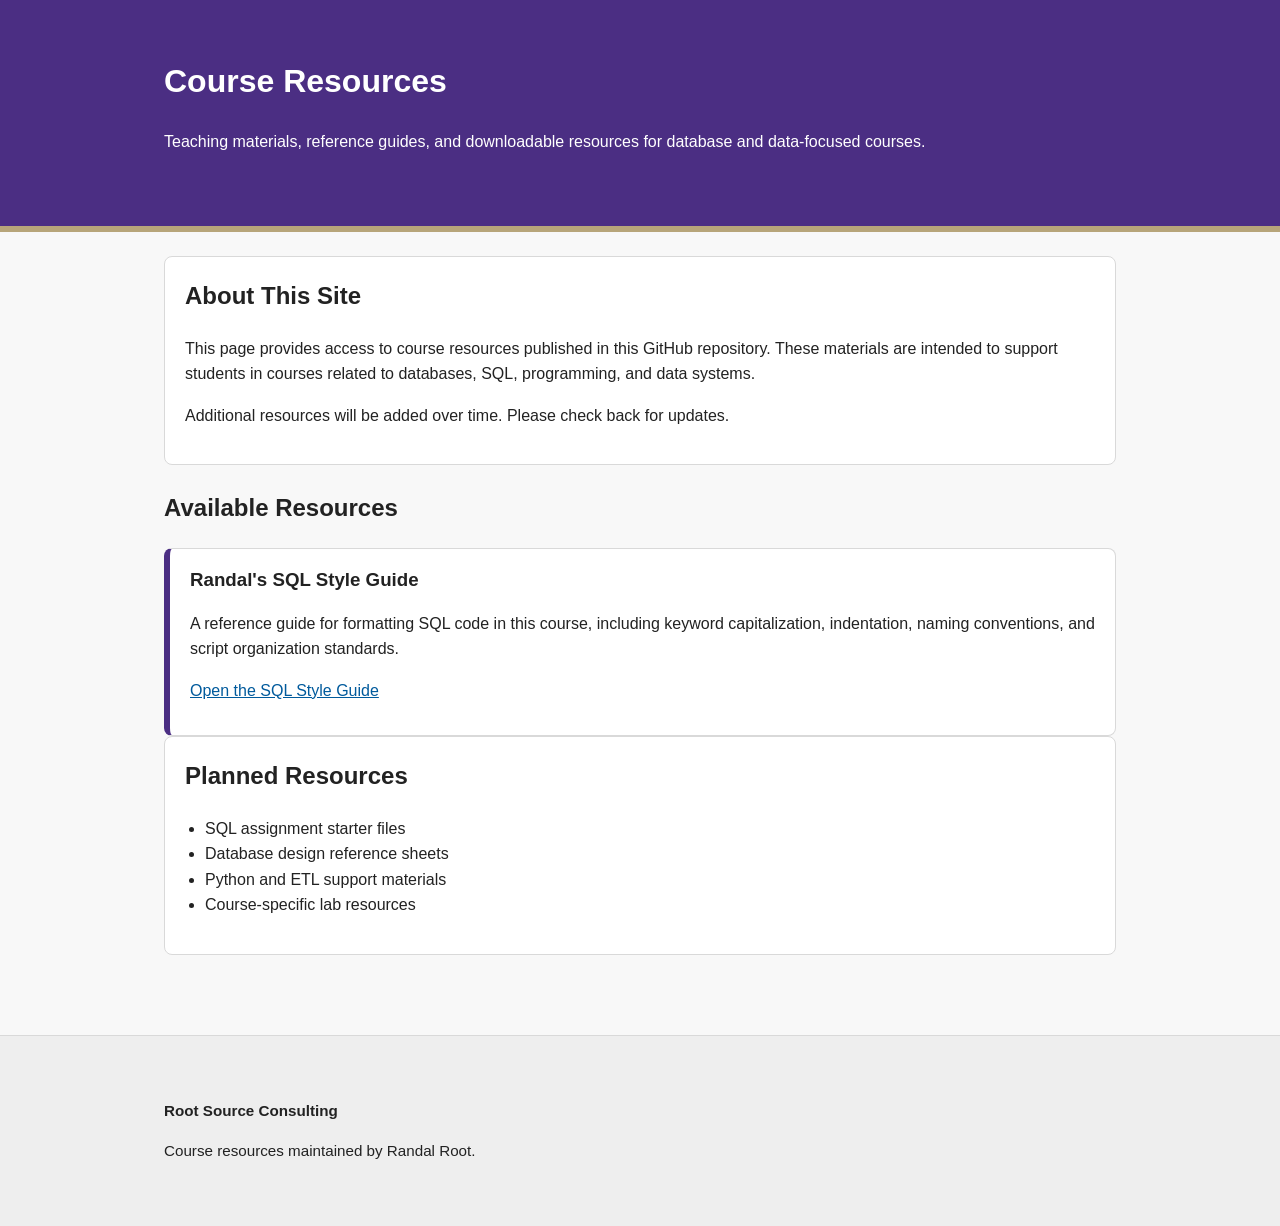
==== docs/index.html @ a7131105 "Update and rename Index.html to index.html" ====
<!DOCTYPE html>
<html lang="en">
<head>
  <meta charset="UTF-8" />
  <meta name="viewport" content="width=device-width, initial-scale=1.0" />
  <title>Course Resources | Root Source Consulting</title>
  <style>
    :root {
      --uw-purple: #4b2e83;
      --uw-gold: #b7a57a;
      --text-dark: #222222;
      --text-light: #ffffff;
      --bg-light: #f8f8f8;
      --border-light: #d9d9d9;
      --link-blue: #005a9c;
    }

    * {
      box-sizing: border-box;
    }

    body {
      margin: 0;
      font-family: Arial, Helvetica, sans-serif;
      line-height: 1.6;
      color: var(--text-dark);
      background-color: var(--bg-light);
    }

    .skip-link {
      position: absolute;
      left: -9999px;
      top: auto;
      width: 1px;
      height: 1px;
      overflow: hidden;
    }

    .skip-link:focus {
      position: static;
      width: auto;
      height: auto;
      padding: 0.75rem 1rem;
      background-color: #ffffcc;
      color: #000000;
      display: inline-block;
      z-index: 1000;
    }

    header {
      background-color: var(--uw-purple);
      color: var(--text-light);
      padding: 2rem 1rem;
      border-bottom: 6px solid var(--uw-gold);
    }

    .container {
      max-width: 1000px;
      margin: 0 auto;
      padding: 1.5rem;
    }

    h1, h2 {
      margin-top: 0;
    }

    .intro {
      background-color: #ffffff;
      border: 1px solid var(--border-light);
      border-radius: 8px;
      padding: 1.25rem;
      margin-bottom: 1.5rem;
    }

    .resource-list {
      display: grid;
      gap: 1rem;
    }

    .resource-card {
      background-color: #ffffff;
      border: 1px solid var(--border-light);
      border-left: 6px solid var(--uw-purple);
      border-radius: 8px;
      padding: 1rem 1.25rem;
    }

    .resource-card h3 {
      margin-top: 0;
      margin-bottom: 0.5rem;
    }

    a {
      color: var(--link-blue);
    }

    a:hover,
    a:focus {
      text-decoration: none;
    }

    footer {
      margin-top: 2rem;
      padding: 1.5rem 1rem;
      background-color: #eeeeee;
      border-top: 1px solid var(--border-light);
      font-size: 0.95rem;
    }

    ul {
      padding-left: 1.25rem;
    }
  </style>
</head>
<body>
  <a href="#main-content" class="skip-link">Skip to main content</a>

  <header>
    <div class="container">
      <h1>Course Resources</h1>
      <p>Teaching materials, reference guides, and downloadable resources for database and data-focused courses.</p>
    </div>
  </header>

  <main id="main-content">
    <div class="container">
      <section class="intro" aria-labelledby="about-this-site">
        <h2 id="about-this-site">About This Site</h2>
        <p>
          This page provides access to course resources published in this GitHub repository.
          These materials are intended to support students in courses related to databases,
          SQL, programming, and data systems.
        </p>
        <p>
          Additional resources will be added over time. Please check back for updates.
        </p>
      </section>

      <section aria-labelledby="available-resources">
        <h2 id="available-resources">Available Resources</h2>

        <div class="resource-list">
          <article class="resource-card">
            <h3>Randal's SQL Style Guide</h3>
            <p>
              A reference guide for formatting SQL code in this course, including keyword capitalization,
              indentation, naming conventions, and script organization standards.
            </p>
            <p>
              <a href="RandalsSQLStyleGuide.html">Open the SQL Style Guide</a>
            </p>
          </article>
        </div>
      </section>

      <section class="intro" aria-labelledby="future-resources">
        <h2 id="future-resources">Planned Resources</h2>
        <ul>
          <li>SQL assignment starter files</li>
          <li>Database design reference sheets</li>
          <li>Python and ETL support materials</li>
          <li>Course-specific lab resources</li>
        </ul>
      </section>
    </div>
  </main>

  <footer>
    <div class="container">
      <p><strong>Root Source Consulting</strong></p>
      <p>Course resources maintained by Randal Root.</p>
    </div>
  </footer>
</body>
</html>
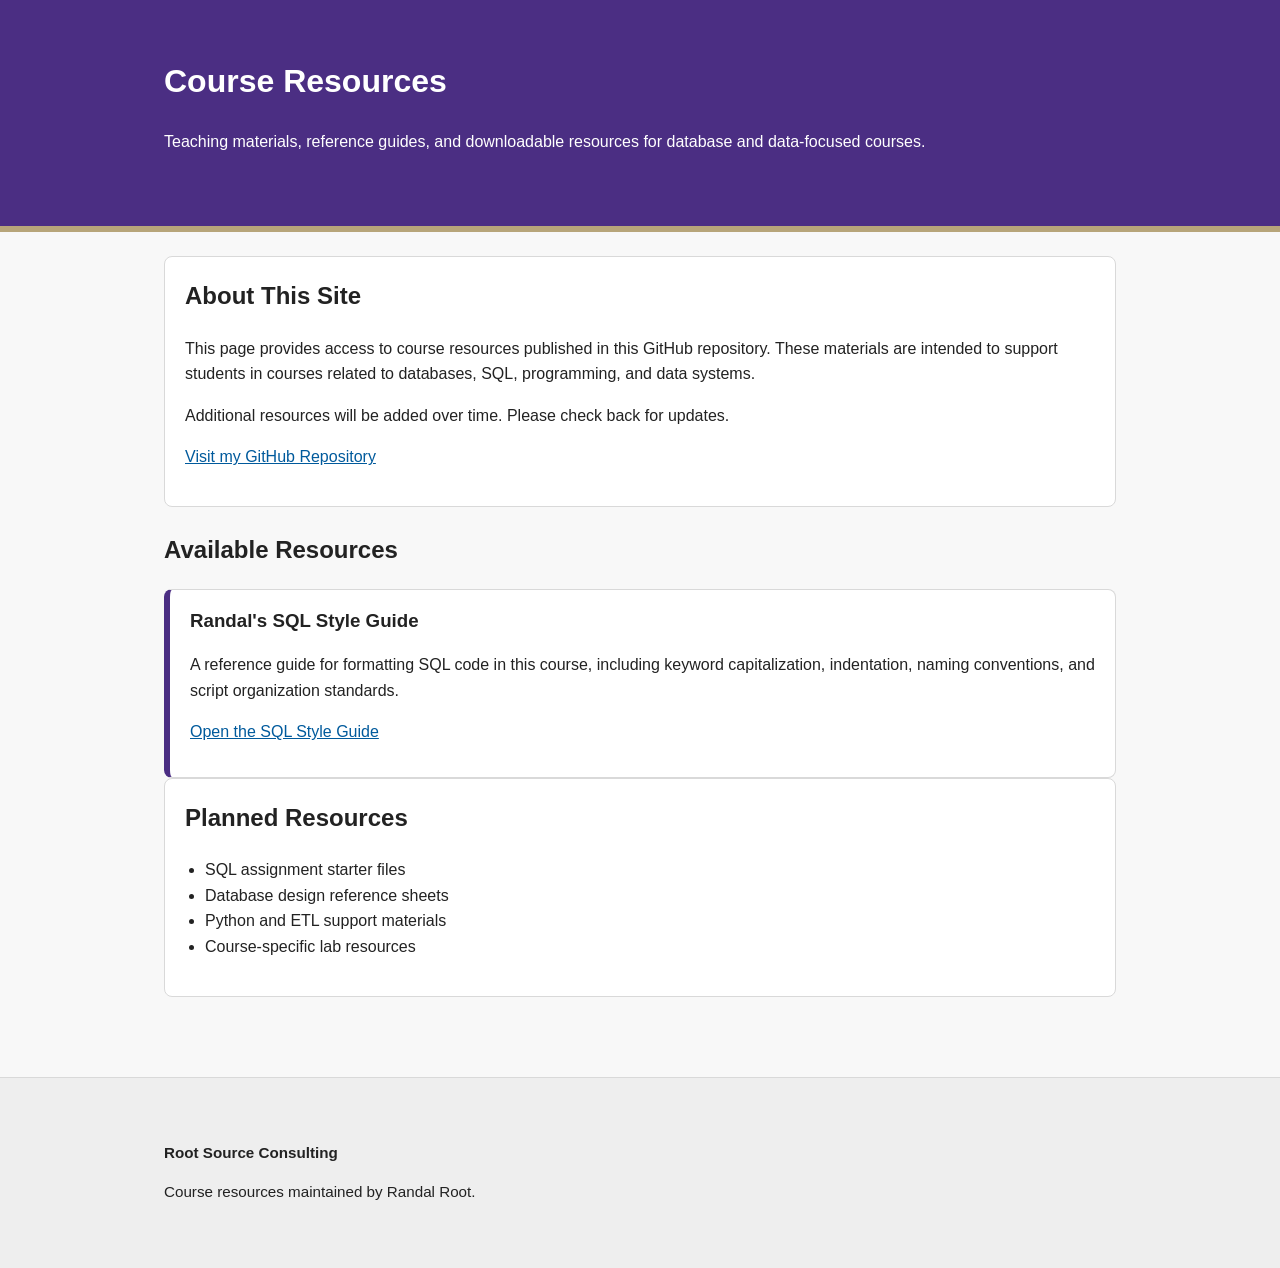
==== commit 5f69edb4: "Add files via upload" ====
--- a/docs/index.html
+++ b/docs/index.html
@@ -134,6 +134,9 @@
         <p>
           Additional resources will be added over time. Please check back for updates.
         </p>
+        <p>  
+          <a href="https://github.com/rootrUW/CourseResources" target="_blank" rel="noopener noreferrer">Visit my GitHub Repository</a>
+        </p>
       </section>
 
       <section aria-labelledby="available-resources">
@@ -172,4 +175,4 @@
     </div>
   </footer>
 </body>
-</html>
+</html>
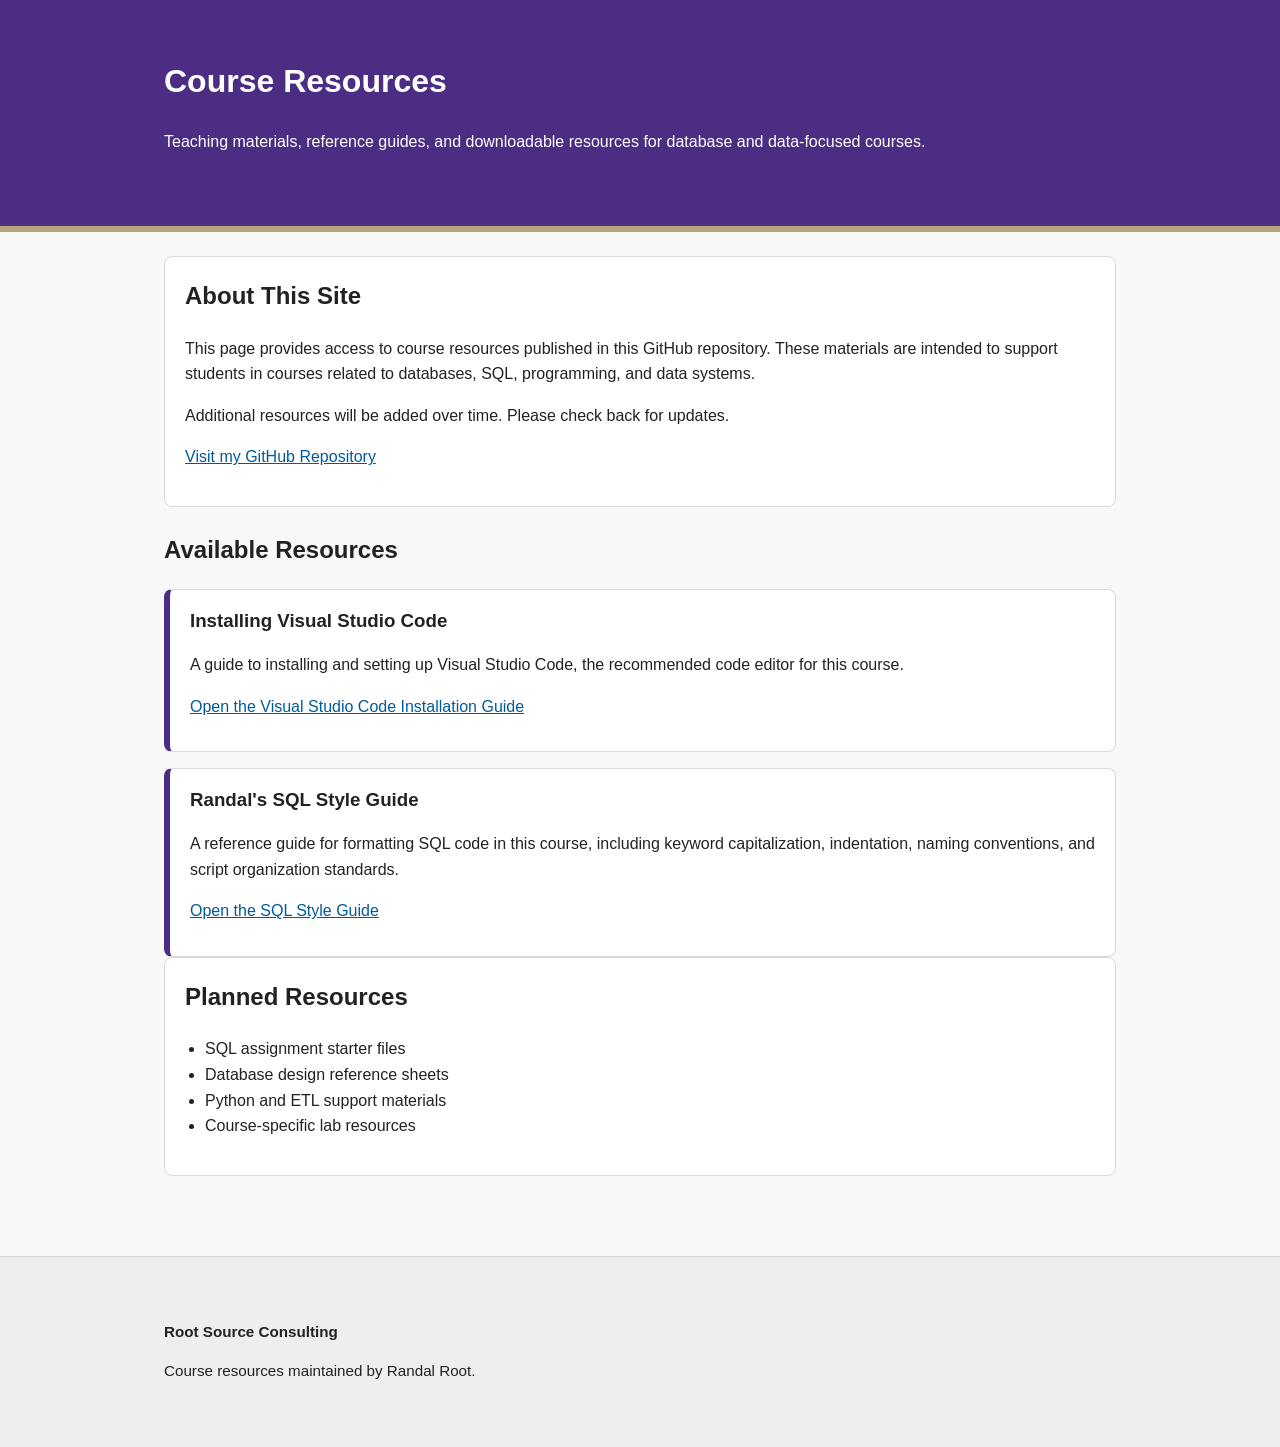
==== commit 2c08e63d: "Add files via upload" ====
--- a/docs/index.html
+++ b/docs/index.html
@@ -144,6 +144,15 @@
 
         <div class="resource-list">
           <article class="resource-card">
+            <h3>Installing Visual Studio Code</h3>
+            <p>
+              A guide to installing and setting up Visual Studio Code, the recommended code editor for this course.
+            </p>
+            <p>
+              <a href="InstallingVSCode.html">Open the Visual Studio Code Installation Guide</a>
+            </p>
+          </article>
+                    <article class="resource-card">
             <h3>Randal's SQL Style Guide</h3>
             <p>
               A reference guide for formatting SQL code in this course, including keyword capitalization,
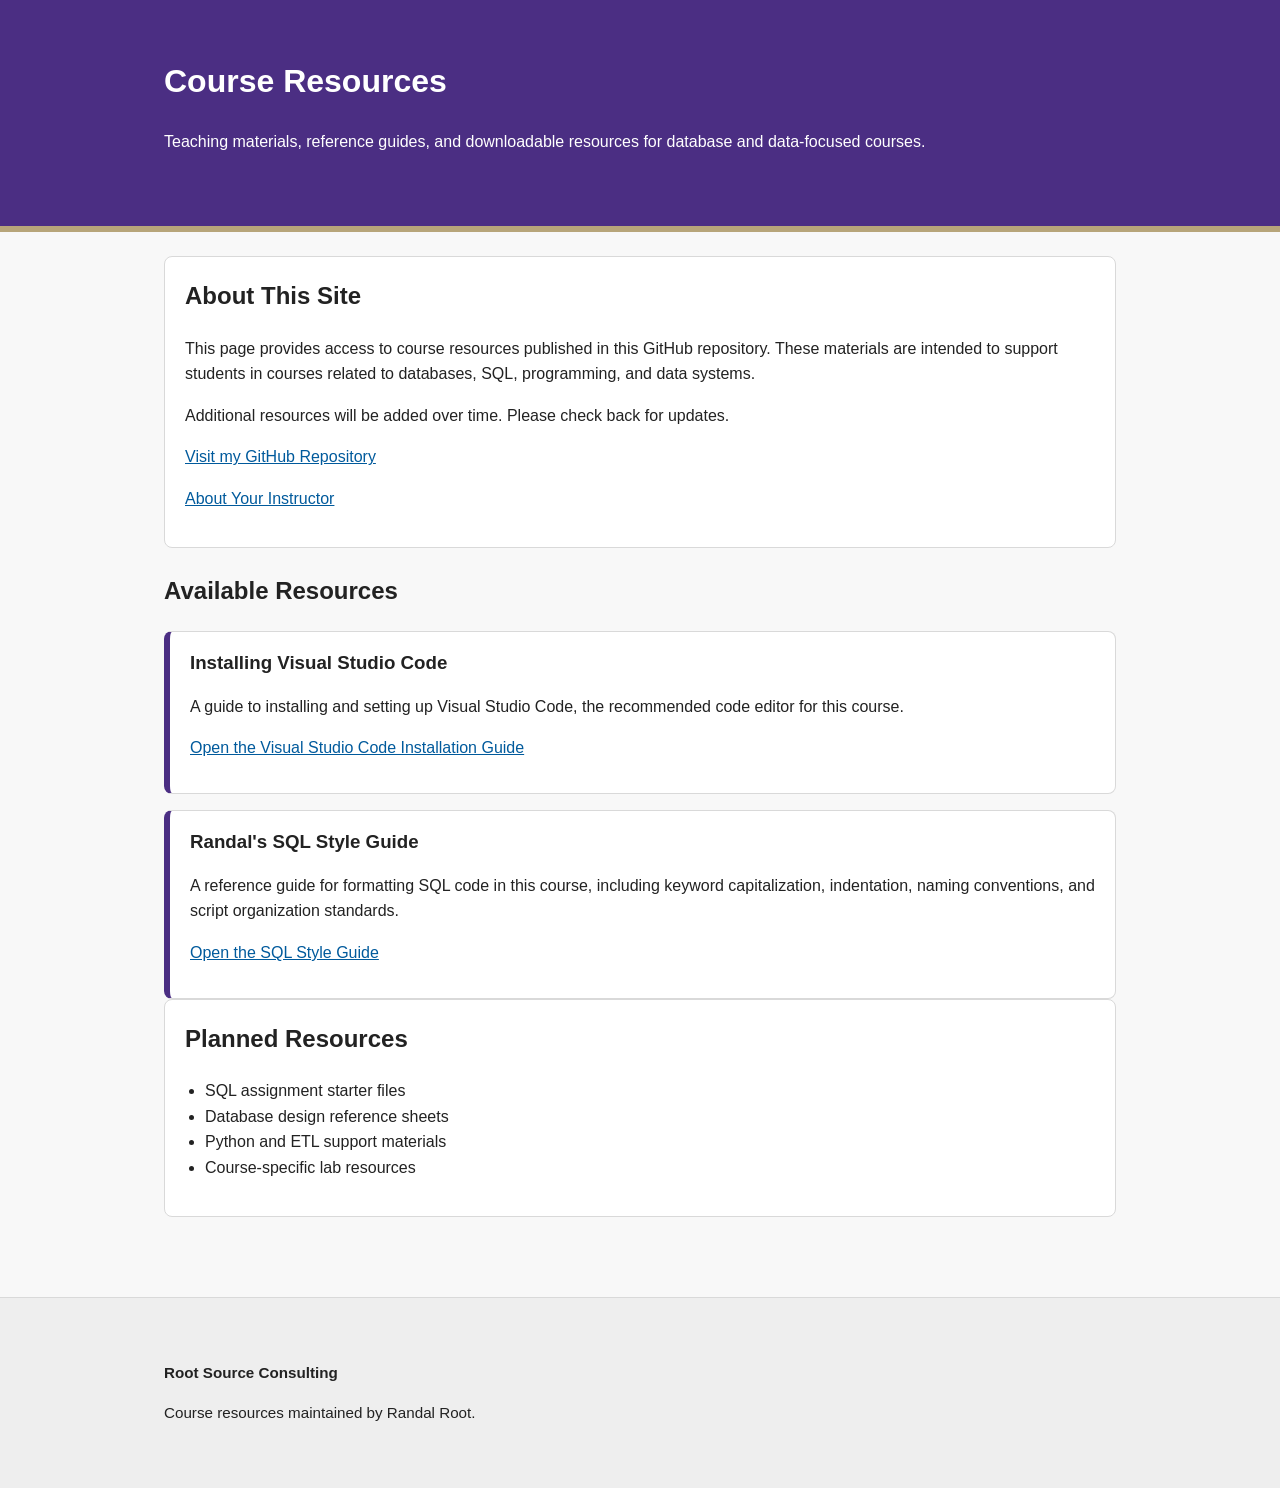
==== commit 2fdc679f: "Added links" ====
--- a/docs/index.html
+++ b/docs/index.html
@@ -135,7 +135,10 @@
           Additional resources will be added over time. Please check back for updates.
         </p>
         <p>  
-          <a href="https://github.com/rootrUW/CourseResources" target="_blank" rel="noopener noreferrer">Visit my GitHub Repository</a>
+          <a href="https://github.com/rootrUW/CourseResources" target="_blank" rel="noopener noreferrer">Visit my GitHub Repository</a>          
+        </p>
+        <p>
+          <a href="AboutYourInstructor.html" target="_blank" rel="noopener noreferrer">About Your Instructor</a>
         </p>
       </section>
 
